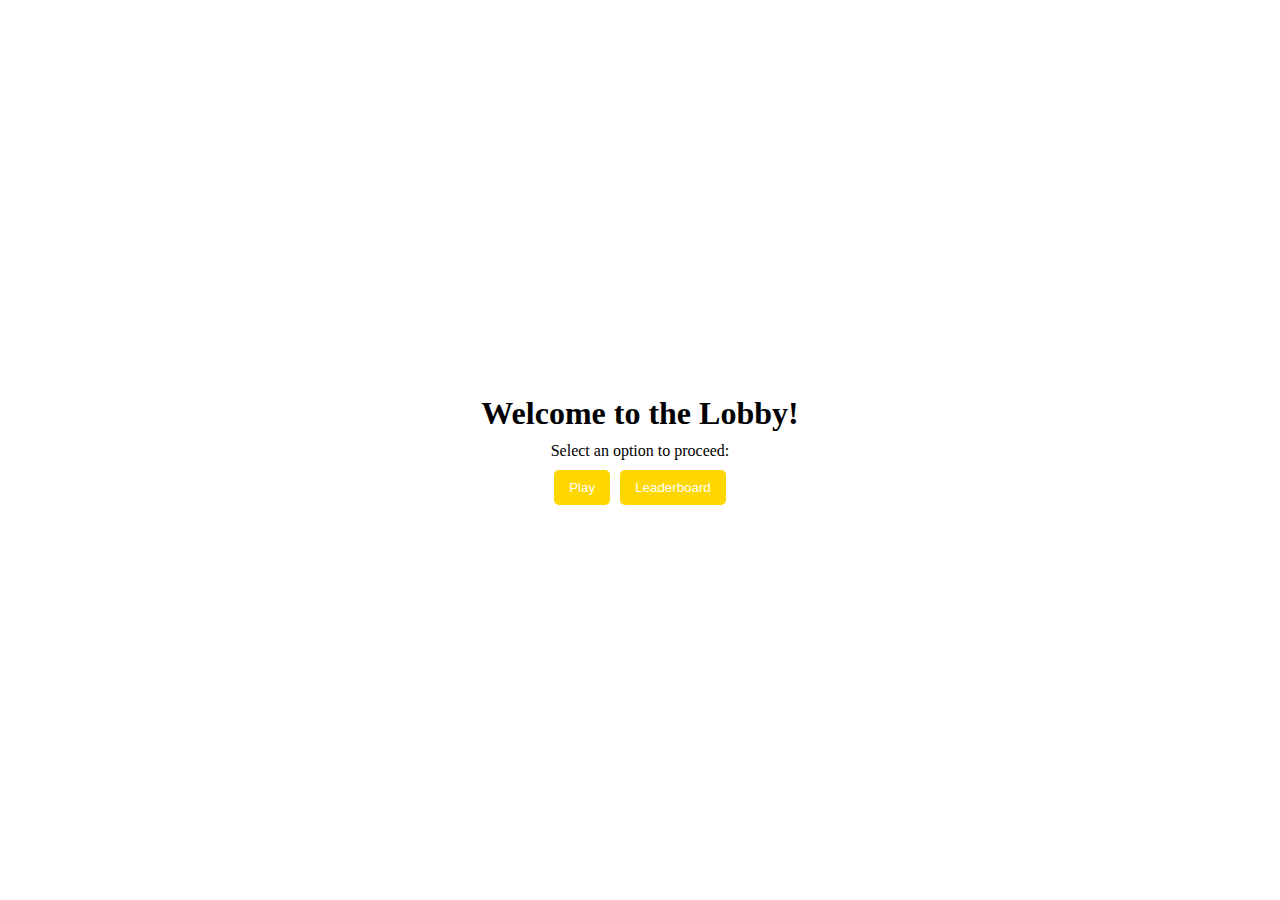
==== FutureMillionaires/lobby.html @ d45f8398 "Add files via upload" ====
<!DOCTYPE html>
<html lang="en">
<head>
    <meta charset="UTF-8">
    <meta name="viewport" content="width=device-width, initial-scale=1.0">
    <title>Lobby - Who Wants to Be a Millionaire</title>
    <link rel="stylesheet" type="text/css" href="style.css">
</head>
<body>

    <div class="lobby-container">
        <h1>Welcome to the Lobby!</h1>
        <p>Select an option to proceed:</p>
        <div class="button-container">
            <button onclick="window.location.href='play.php';" class="button">Play</button>
            <button onclick="window.location.href='leaderboard.php';" class="button">Leaderboard</button>
        </div>
    </div>

</body>
</html>
---- FutureMillionaires/style.css ----
/* This portion of css was designed for the index.html page, but some containers will share the same name so you may see this style be applied to the other pages */

* {
    margin: 0;
    padding: 0;
    box-sizing: border-box;
}

body, html {
    height: 100%;
    display: flex;
    justify-content: center;
    align-items: center;
    flex-direction: column;
}

.IndexPageBackGround {
    background-image: url('Images/MainBackground.png');
    background-size: cover;
    background-position: center;
    background-repeat: no-repeat;
    background-attachment: fixed;
}

.header {
    text-align: center;
    margin-bottom: 20px; 
}

.button-container {
    display: flex;
    justify-content: center;
    gap: 10px; 
}

.button {
    padding: 10px 15px; 
    background-color: gold; 
    color: white; 
    border: none;
    border-radius: 5px;
    text-decoration: none; 
    cursor: pointer;
}

/* Should probably make the color darker when you hover over the button, reminder to do that later */
.button:hover {
    background-color: lightyellow;
}

/* This portion of css is for the registration page */

.register-container {
    background-color: white; 
    border: 1px solid black;
    padding: 25px; 
    max-width: 500px; 
    display: flex;
    flex-direction: column;
    align-items: center;
}

.register-form {
    width: 100%; 
    margin-bottom: 15px;
}

.register-form label {
    display: inline-block;
    width: 30%; 
    text-align: right;
    margin-right: 10px; 
}

.register-form input {
    padding: 10px;
    border: 1px solid black;
    border-radius: 4px;
}


.register-form .button {
    margin-left: 100px;         /* This is for the register button on register.html, could use some fine tuning i think....*/
}

h2 {
    text-align: center;
    margin-bottom: 20px;
}

/* This portion of css is mainly for the login.html */

.login-container {
    background-color: white;
    border: 1px solid black;
    padding: 25px; 
    flex-direction: column;
    align-items: center;
}

.loginInput {
    display: flex;
    justify-content: flex-start;
    align-items: center;
    margin-bottom: 10px;
}

.loginInput label {
    margin-right: 10px;
    width: 25%; 
    text-align: right;
}

.loginInput input {
    padding: 10px;
    border: 1px solid black;
}



.lobby-container p {
    text-align: center; 
    margin-top: 10px; 
    margin-bottom: 10px; 
}
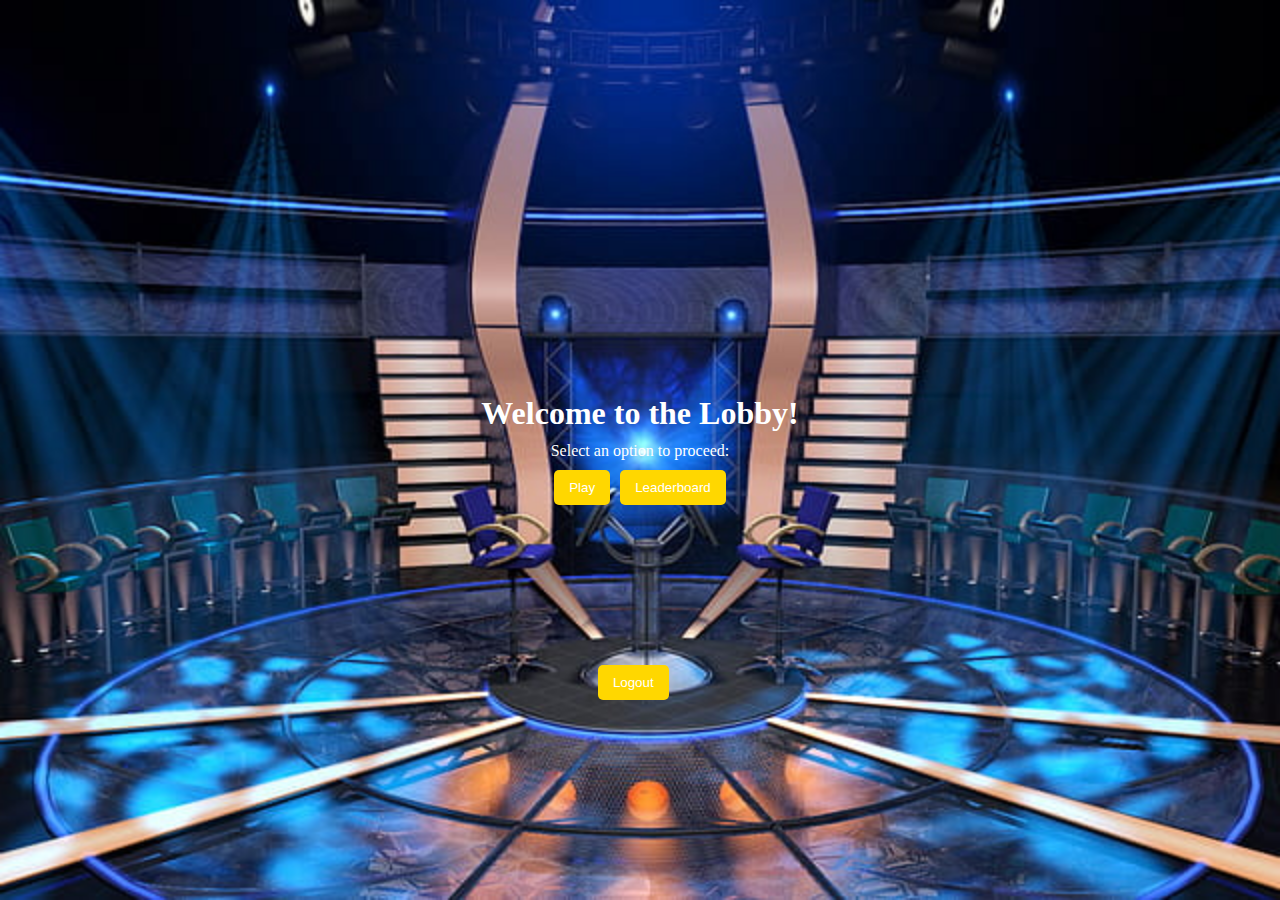
==== commit 4920075f: "connected all the pages" ====
--- a/FutureMillionaires/lobby.html
+++ b/FutureMillionaires/lobby.html
@@ -1,21 +1,27 @@
-<!DOCTYPE html>
-<html lang="en">
-<head>
-    <meta charset="UTF-8">
-    <meta name="viewport" content="width=device-width, initial-scale=1.0">
-    <title>Lobby - Who Wants to Be a Millionaire</title>
-    <link rel="stylesheet" type="text/css" href="style.css">
-</head>
-<body>
-
-    <div class="lobby-container">
-        <h1>Welcome to the Lobby!</h1>
-        <p>Select an option to proceed:</p>
-        <div class="button-container">
-            <button onclick="window.location.href='play.php';" class="button">Play</button>
-            <button onclick="window.location.href='leaderboard.php';" class="button">Leaderboard</button>
-        </div>
-    </div>
-
-</body>
-</html>
+<!DOCTYPE html>
+<html lang="en">
+<head>
+    <meta charset="UTF-8">
+    <meta name="viewport" content="width=device-width, initial-scale=1.0">
+    <title>Lobby - Who Wants to Be a Millionaire</title>
+    <link rel="stylesheet" type="text/css" href="style.css">
+</head>
+<body class="lobby-page">
+
+    <div class="lobby-container">
+        <h1>Welcome to the Lobby!</h1>
+        <p>Select an option to proceed:</p>
+        <div class="button-container">
+            <button onclick="window.location.href='play.php';" class="button">Play</button>
+            <button onclick="window.location.href='leaderboard.php';" class="button">Leaderboard</button>
+
+            <!-- A logout functionality would be good to add here, this comment serves a reminder -->
+            <form action="logout.php" method="post" class="logout-button">
+                <button type="submit" class="button">Logout</button>
+            </form>
+
+        </div>
+    </div>
+
+</body>
+</html>
--- a/FutureMillionaires/style.css
+++ b/FutureMillionaires/style.css
@@ -1,125 +1,200 @@
 /* This portion of css was designed for the index.html page, but some containers will share the same name so you may see this style be applied to the other pages */
 
 * {
-    margin: 0;
-    padding: 0;
-    box-sizing: border-box;
-}
-
-body, html {
-    height: 100%;
-    display: flex;
-    justify-content: center;
-    align-items: center;
-    flex-direction: column;
+  margin: 0;
+  padding: 0;
+  box-sizing: border-box;
+}
+
+body,
+html {
+  height: 100%;
+  display: flex;
+  justify-content: center;
+  align-items: center;
+  flex-direction: column;
 }
 
 .IndexPageBackGround {
-    background-image: url('Images/MainBackground.png');
-    background-size: cover;
-    background-position: center;
-    background-repeat: no-repeat;
-    background-attachment: fixed;
+  background-image: url("Images/rainingMoney.gif");
+  background-size: cover;
+  background-position: center;
+  background-repeat: no-repeat;
 }
 
 .header {
-    text-align: center;
-    margin-bottom: 20px; 
+  text-align: center;
+  margin-bottom: 20px;
+}
+
+/* Start of css animation */
+@keyframes spinInH1 {
+  from {
+    transform: rotate(360deg) translateX(-100vw);
+    opacity: 0;
+  }
+  to {
+    transform: rotate(0deg) translateX(0);
+    opacity: 1;
+  }
+}
+
+@keyframes spinInH3 {
+  from {
+    transform: rotate(-360deg) translateX(100vw);
+    opacity: 0;
+  }
+  to {
+    transform: rotate(0deg) translateX(0);
+    opacity: 1;
+  }
+}
+
+.header h1 {
+  animation: spinInH1 2s ease-out forwards;
+}
+
+.header h3 {
+  animation: spinInH3 2s ease-out forwards;
+}
+
+/* end of css animation */
+
+.header h1,
+h3 {
+  color: gold;
 }
 
 .button-container {
-    display: flex;
-    justify-content: center;
-    gap: 10px; 
+  display: flex;
+  justify-content: center;
+  gap: 10px;
 }
 
 .button {
-    padding: 10px 15px; 
-    background-color: gold; 
-    color: white; 
-    border: none;
-    border-radius: 5px;
-    text-decoration: none; 
-    cursor: pointer;
+  padding: 10px 15px;
+  background-color: gold;
+  color: white;
+  border: none;
+  border-radius: 5px;
+  text-decoration: none;
+  cursor: pointer;
 }
 
 /* Should probably make the color darker when you hover over the button, reminder to do that later */
 .button:hover {
-    background-color: lightyellow;
+  background-color: rgb(190, 190, 93);
 }
 
 /* This portion of css is for the registration page */
 
 .register-container {
-    background-color: white; 
-    border: 1px solid black;
-    padding: 25px; 
-    max-width: 500px; 
-    display: flex;
-    flex-direction: column;
-    align-items: center;
+  background-color: white;
+  border: 1px solid black;
+  padding: 25px;
+  max-width: 500px;
+  display: flex;
+  flex-direction: column;
+  align-items: center;
 }
 
 .register-form {
-    width: 100%; 
-    margin-bottom: 15px;
+  width: 100%;
+  margin-bottom: 15px;
 }
 
 .register-form label {
-    display: inline-block;
-    width: 30%; 
-    text-align: right;
-    margin-right: 10px; 
+  display: inline-block;
+  width: 30%;
+  text-align: right;
+  margin-right: 10px;
 }
 
 .register-form input {
-    padding: 10px;
-    border: 1px solid black;
-    border-radius: 4px;
-}
-
+  padding: 10px;
+  border: 1px solid black;
+  border-radius: 4px;
+}
 
 .register-form .button {
-    margin-left: 100px;         /* This is for the register button on register.html, could use some fine tuning i think....*/
+  margin-left: 100px; /* This is for the register button on register.html, could use some fine tuning i think....*/
 }
 
 h2 {
-    text-align: center;
-    margin-bottom: 20px;
+  text-align: center;
+  margin-bottom: 20px;
 }
 
 /* This portion of css is mainly for the login.html */
 
 .login-container {
-    background-color: white;
-    border: 1px solid black;
-    padding: 25px; 
-    flex-direction: column;
-    align-items: center;
+  background-color: white;
+  border: 1px solid black;
+  padding: 25px;
+  flex-direction: column;
+  align-items: center;
 }
 
 .loginInput {
-    display: flex;
-    justify-content: flex-start;
-    align-items: center;
-    margin-bottom: 10px;
+  display: flex;
+  justify-content: flex-start;
+  align-items: center;
+  margin-bottom: 10px;
 }
 
 .loginInput label {
-    margin-right: 10px;
-    width: 25%; 
-    text-align: right;
+  margin-right: 10px;
+  width: 25%;
+  text-align: right;
 }
 
 .loginInput input {
-    padding: 10px;
-    border: 1px solid black;
-}
-
-
+  padding: 10px;
+  border: 1px solid black;
+}
 
 .lobby-container p {
-    text-align: center; 
-    margin-top: 10px; 
-    margin-bottom: 10px; 
-}+  text-align: center;
+  margin-top: 10px;
+  margin-bottom: 10px;
+}
+
+/* this portion of css is for the register page */
+
+.register-page {
+  background-image: url("Images/MainBackground.png");
+  background-size: cover;
+  background-position: center;
+  background-repeat: no-repeat;
+}
+
+/* login page css */
+
+.login-page {
+  background-image: url("Images/MainBackground.png");
+  background-size: cover;
+  background-position: center;
+  background-repeat: no-repeat;
+}
+
+.lobby-page {
+  background-image: url("Images/MainBackground.png");
+  background-size: cover;
+  background-position: center;
+  background-repeat: no-repeat;
+}
+
+.lobby-container h1,
+p {
+  color: white;
+}
+
+body.lobby-page {
+  position: relative;
+}
+
+.logout-button {
+  position: absolute;
+  bottom: 200px;
+  right: 130px;
+}
